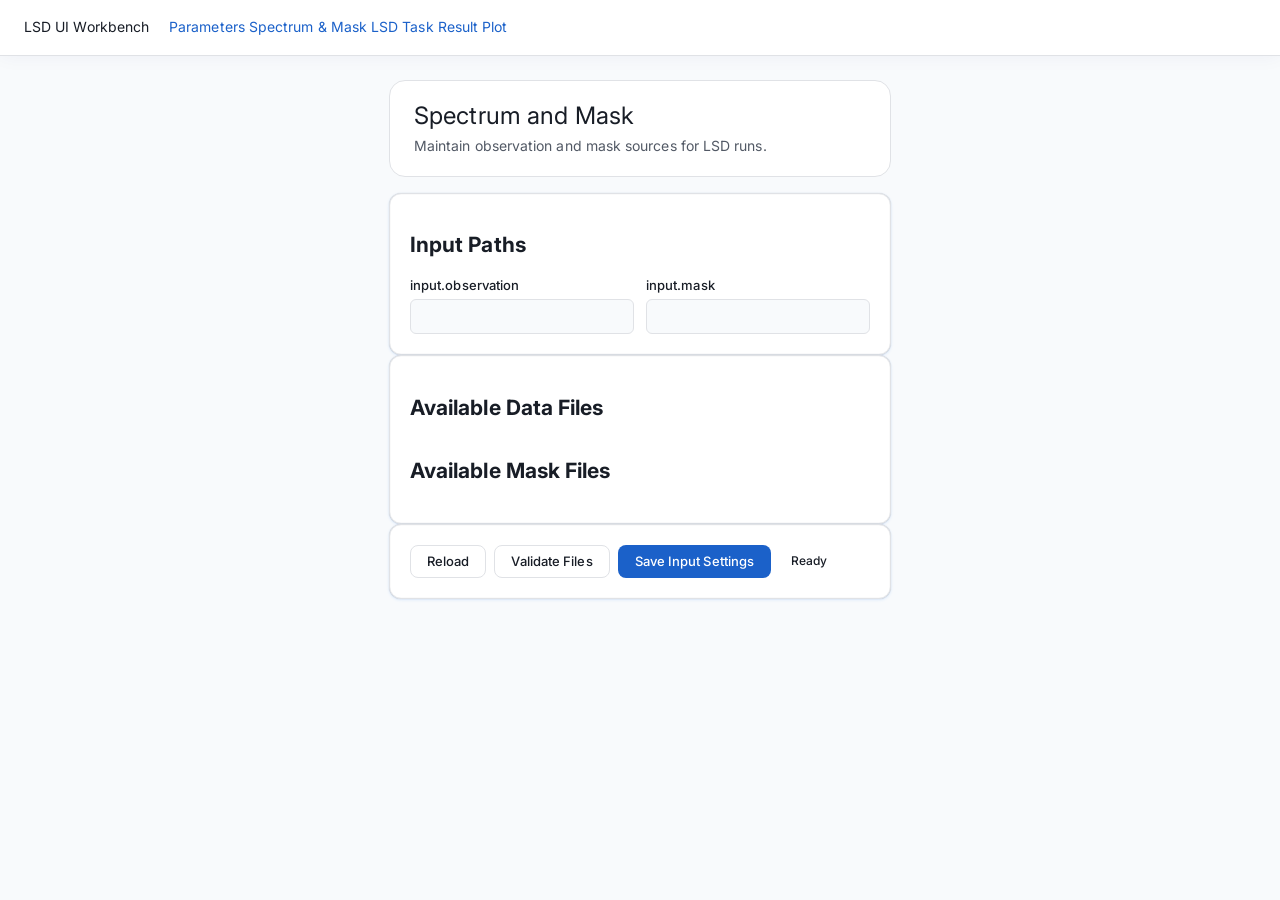
==== frontend/data.html @ bf509ae3 "Add LSD pipeline and runner implementation with web UI for configuration management - Created `pipel" ====
<!doctype html>
<html lang="en">
  <head>
    <meta charset="UTF-8" />
    <meta name="viewport" content="width=device-width, initial-scale=1.0" />
    <title>LSD UI - Spectrum and Mask</title>
    <link rel="preconnect" href="https://fonts.googleapis.com" />
    <link rel="preconnect" href="https://fonts.gstatic.com" crossorigin />
    <link href="https://fonts.googleapis.com/css2?family=Inter:wght@400;500;600;900&display=swap" rel="stylesheet" />
    <link rel="stylesheet" href="css/app.css" />
  </head>
  <body>
    <header class="app-header">
      <div class="header-inner">
        <div class="brand">LSD UI Workbench</div>
        <nav class="main-nav">
          <a class="nav-link" data-page="params" href="params.html">Parameters</a>
          <a class="nav-link" data-page="data" href="data.html">Spectrum & Mask</a>
          <a class="nav-link" data-page="task" href="task.html">LSD Task</a>
          <a class="nav-link" data-page="results" href="results.html">Result Plot</a>
        </nav>
      </div>
    </header>

    <main class="page">
      <section class="hero">
        <h1>Spectrum and Mask</h1>
        <p>Maintain observation and mask sources for LSD runs.</p>
      </section>

      <section class="card">
        <h2>Input Paths</h2>
        <div class="grid two">
          <label>input.observation <input id="input-observation" type="text" /></label>
          <label>input.mask <input id="input-mask" type="text" /></label>
        </div>
      </section>

      <section class="card">
        <h2>Available Data Files</h2>
        <div id="data-files-list" style="display: flex; flex-wrap: wrap; gap: 8px; margin-bottom: 15px;">
        </div>
        <h2>Available Mask Files</h2>
        <div id="mask-files-list" style="display: flex; flex-wrap: wrap; gap: 8px;">
        </div>
      </section>

      <section class="card">
        <div class="btn-row">
          <button class="btn secondary" id="btn-data-load">Reload</button>
          <button class="btn ghost" id="btn-validate">Validate Files</button>
          <button class="btn primary" id="btn-data-save">Save Input Settings</button>
          <span id="data-status" class="status">Ready</span>
        </div>
      </section>
    </main>

    <script src="js/common.js"></script>
    <script src="js/data.js"></script>
  </body>
</html>
---- frontend/css/app.css ----
/* =========================================================
   LSD UI Workbench — Airtable-Inspired Light Theme
   ========================================================= */

/* ── CSS Variables ────────────────────────────────────────── */
:root {
  --bg-base:       #ffffff;
  --bg-surface:    #f8fafc;
  --bg-card:       #ffffff;
  --border:        #e0e2e6;
  --text:          #181d26;
  --text-muted:    rgba(4, 14, 32, 0.69);
  --primary:       #1b61c9;
  --primary-hover: #1650a8;
  --primary-mid:   #254fad;
  --danger:        #b91c1c;
  --danger-bg:     #fef2f2;
  --danger-border: #fca5a5;
  --ok:            #006400;
  --warn:          #b45309;
  --header-h:      56px;

  --shadow-card: 0 0 1px rgba(0,0,0,0.18), 0 1px 3px rgba(45,127,249,0.14),
                 0 0 0 0.5px rgba(0,0,0,0.04) inset;
  --shadow-soft: 0 0 20px rgba(15,48,106,0.05);
}

/* ── Reset ────────────────────────────────────────────────── */
*, *::before, *::after { box-sizing: border-box; }

html { font-size: 14px; }

body {
  margin: 0;
  min-height: 100vh;
  color: var(--text);
  background: var(--bg-surface);
  font-family: "Inter", -apple-system, BlinkMacSystemFont, "Segoe UI", Roboto, sans-serif;
  line-height: 1.35;
  letter-spacing: 0.07px;
  -webkit-font-smoothing: antialiased;
  display: flex;
  flex-direction: column;
}

a { color: var(--primary); text-decoration: none; }
a:hover { text-decoration: underline; }

input, select, textarea, button { font: inherit; }

/* ── Header ───────────────────────────────────────────────── */
.app-header {
  position: sticky;
  top: 0;
  z-index: 100;
  height: var(--header-h);
  background: rgba(255,255,255,0.95);
  backdrop-filter: blur(10px);
  border-bottom: 1px solid var(--border);
  box-shadow: var(--shadow-soft);
}

.header-inner {
  max-width: 1280px;
  margin: 0 auto;
  height: 100%;
  padding: 0 24px;
  display: flex;
  align-items: center;
  gap: 20px;
}

.brand {
  display: flex;
  align-items: center;
  gap: 10px;
  white-space: nowrap;
  flex-shrink: 0;
}
.brand-icon { font-size: 18px; }
.brand-title {
  font-size: 14px;
  font-weight: 600;
  letter-spacing: 0.1px;
  line-height: 1.2;
}
.brand-sub {
  font-size: 11px;
  color: var(--text-muted);
  letter-spacing: 0.07px;
}

.docs-link {
  font-size: 12px;
  color: var(--text-muted);
  padding: 5px 10px;
  border: 1px solid var(--border);
  border-radius: 6px;
  white-space: nowrap;
  flex-shrink: 0;
  transition: color .15s, border-color .15s;
}
.docs-link:hover { color: var(--primary); border-color: var(--primary); text-decoration: none; }

/* ── Tab navigation ───────────────────────────────────────── */
.tab-nav {
  display: flex;
  flex: 1;
  justify-content: center;
}

.tab-btn {
  background: transparent;
  border: none;
  border-bottom: 2px solid transparent;
  color: var(--text-muted);
  cursor: pointer;
  font-size: 13px;
  font-weight: 500;
  padding: 0 18px;
  height: var(--header-h);
  transition: color .15s, border-color .15s;
  white-space: nowrap;
  letter-spacing: 0.07px;
}
.tab-btn:hover { color: var(--text); }
.tab-btn.active {
  color: var(--primary);
  border-bottom-color: var(--primary);
  font-weight: 600;
}

/* ── Main content ─────────────────────────────────────────── */
.app-main {
  flex: 1;
  max-width: 1280px;
  width: 100%;
  margin: 0 auto;
  padding: 24px 24px 40px;
}

/* ── Tab panels ───────────────────────────────────────────── */
.tab-panel { display: none; }
.tab-panel.active { display: block; }

/* ── Panel header ─────────────────────────────────────────── */
.panel-header {
  display: flex;
  align-items: center;
  justify-content: space-between;
  flex-wrap: wrap;
  gap: 12px;
  margin-bottom: 14px;
}
.panel-header h2 {
  font-size: 20px;
  font-weight: 500;
  letter-spacing: 0.1px;
  margin: 0;
}
.panel-actions {
  display: flex;
  gap: 8px;
  flex-wrap: wrap;
  align-items: center;
}

/* ── Status bar ───────────────────────────────────────────── */
.status-bar {
  min-height: 22px;
  font-size: 12px;
  letter-spacing: 0.07px;
  padding: 4px 10px;
  border-radius: 6px;
  margin-bottom: 14px;
  transition: background .2s, color .2s;
}
.status-bar.ok   { background: #dcfce7; color: var(--ok); }
.status-bar.warn { background: #fef9c3; color: var(--warn); }
.status-bar.error { background: var(--danger-bg); color: var(--danger); }

/* ── Buttons ──────────────────────────────────────────────── */
.btn {
  display: inline-flex;
  align-items: center;
  gap: 5px;
  border: 1px solid transparent;
  border-radius: 8px;
  padding: 7px 16px;
  cursor: pointer;
  font-size: 13px;
  font-weight: 500;
  letter-spacing: 0.08px;
  transition: opacity .15s, box-shadow .15s;
  white-space: nowrap;
}
.btn:hover { opacity: .88; }
.btn:active { opacity: .72; }

.btn-primary   { background: var(--primary); color: #fff; box-shadow: var(--shadow-card); }
.btn-secondary { background: #fff; color: var(--text); border-color: var(--border); box-shadow: var(--shadow-card); }
.btn-danger    { background: #fff; color: var(--danger); border-color: var(--danger-border); }
.btn-ghost     { background: transparent; color: var(--text-muted); border-color: transparent; }
.btn-sm        { padding: 4px 10px; font-size: 12px; border-radius: 6px; }

/* Legacy btn classes */
.btn.primary   { background: var(--primary); color: #fff; }
.btn.secondary { background: var(--bg-card); color: var(--text); border-color: var(--border); }
.btn.ghost     { background: transparent; color: var(--text); border-color: var(--border); }
.btn.danger    { background: var(--danger-bg); color: var(--danger); border-color: var(--danger-border); }

/* ── Card ─────────────────────────────────────────────────── */
.card {
  background: var(--bg-card);
  border: 1px solid var(--border);
  border-radius: 12px;
  padding: 20px;
  box-shadow: var(--shadow-card);
}
.card-title {
  font-size: 11px;
  font-weight: 600;
  letter-spacing: 0.12px;
  margin-bottom: 14px;
  color: var(--text-muted);
  text-transform: uppercase;
}

/* ── Accordion ────────────────────────────────────────────── */
.accordion-list { display: flex; flex-direction: column; gap: 8px; }

.accordion {
  background: var(--bg-card);
  border: 1px solid var(--border);
  border-radius: 12px;
  overflow: hidden;
  box-shadow: var(--shadow-card);
}

.accordion-header {
  display: flex;
  align-items: center;
  gap: 10px;
  padding: 12px 18px;
  cursor: pointer;
  user-select: none;
  transition: background .12s;
}
.accordion-header:hover { background: var(--bg-surface); }

.accordion-icon  { font-size: 15px; flex-shrink: 0; }
.accordion-label {
  flex: 1;
  font-size: 14px;
  font-weight: 500;
  letter-spacing: 0.07px;
}
.accordion-arrow {
  font-size: 10px;
  color: var(--text-muted);
  transition: transform .18s;
}
.accordion.open .accordion-arrow { transform: rotate(90deg); }

.accordion-body {
  display: none;
  padding: 6px 18px 18px;
  border-top: 1px solid var(--border);
}
.accordion.open .accordion-body { display: block; }

/* ── Field grid & rows ────────────────────────────────────── */
.field-grid {
  display: grid;
  grid-template-columns: repeat(auto-fill, minmax(260px, 1fr));
  gap: 14px 20px;
  padding-top: 10px;
}

.field-row { display: flex; flex-direction: column; gap: 5px; }
.field-row--full { grid-column: 1 / -1; }
.field-row--hidden { display: none !important; }

.field-subheader {
  grid-column: 1 / -1;
  font-size: 11px;
  font-weight: 600;
  letter-spacing: 0.12px;
  color: var(--text-muted);
  text-transform: uppercase;
  border-top: 1px solid var(--border);
  padding-top: 10px;
  margin-top: 2px;
}

.field-label {
  font-size: 12px;
  font-weight: 500;
  color: var(--text-muted);
  letter-spacing: 0.07px;
  display: flex;
  align-items: center;
  gap: 4px;
}

.field-input,
.field-select {
  border: 1px solid var(--border);
  border-radius: 6px;
  padding: 7px 10px;
  background: var(--bg-surface);
  color: var(--text);
  font-size: 13px;
  letter-spacing: 0.07px;
  outline: none;
  transition: border-color .15s, box-shadow .15s;
}
.field-input[type="number"] {
  text-align: right;
  font-family: "SF Mono", "Fira Mono", Consolas, monospace;
  color-scheme: light;
}
.field-input:focus,
.field-select:focus {
  border-color: var(--primary);
  box-shadow: 0 0 0 1.5px var(--primary);
}
.field-input:disabled,
.field-select:disabled { opacity: .42; cursor: not-allowed; }

.checkbox-label {
  display: flex;
  align-items: center;
  gap: 8px;
  font-size: 13px;
  font-weight: 400;
  cursor: pointer;
  margin-top: 4px;
}
.checkbox-label input[type="checkbox"] {
  width: 14px;
  height: 14px;
  flex-shrink: 0;
  accent-color: var(--primary);
  cursor: pointer;
}

/* ── Help tooltip (?) icon ───────────────────────────────── */
.param-help {
  display: inline-flex;
  align-items: center;
  justify-content: center;
  width: 14px;
  height: 14px;
  border-radius: 50%;
  background: var(--border);
  color: var(--text-muted);
  font-size: 9px;
  font-weight: 700;
  cursor: help;
  flex-shrink: 0;
  position: relative;
  transition: background .12s, color .12s;
  vertical-align: middle;
}
.param-help:hover { background: var(--primary); color: #fff; }

.param-help[data-tip]:hover::after {
  content: attr(data-tip);
  position: absolute;
  left: 50%;
  bottom: calc(100% + 6px);
  transform: translateX(-50%);
  background: #1a1f2e;
  color: #fff;
  font-size: 11px;
  font-weight: 400;
  letter-spacing: 0.07px;
  line-height: 1.45;
  padding: 7px 11px;
  border-radius: 6px;
  white-space: pre-wrap;
  max-width: 280px;
  width: max-content;
  z-index: 300;
  pointer-events: none;
  box-shadow: 0 4px 12px rgba(0,0,0,0.3);
}
.param-help[data-tip]:hover::before {
  content: '';
  position: absolute;
  left: 50%;
  bottom: calc(100% + 2px);
  transform: translateX(-50%);
  border: 4px solid transparent;
  border-top-color: #1a1f2e;
  z-index: 300;
  pointer-events: none;
}

/* ── JSON preview ─────────────────────────────────────────── */
.json-preview-wrap {
  margin-top: 16px;
  border: 1px solid var(--border);
  border-radius: 12px;
  overflow: hidden;
  background: var(--bg-card);
}
.json-preview-summary {
  padding: 9px 16px;
  font-size: 11px;
  font-weight: 600;
  color: var(--text-muted);
  cursor: pointer;
  letter-spacing: 0.12px;
  text-transform: uppercase;
  background: var(--bg-surface);
  user-select: none;
  list-style: none;
  display: flex;
  align-items: center;
  gap: 6px;
}
.json-preview-summary:hover { background: #eef2f7; }
.json-preview-summary::before { content: '▶'; font-size: 9px; transition: transform .15s; }
details[open] .json-preview-summary::before { transform: rotate(90deg); }

.json-preview {
  width: 100%;
  min-height: 160px;
  max-height: 360px;
  resize: vertical;
  border: none;
  border-top: 1px solid var(--border);
  padding: 12px 14px;
  background: #f4f6fa;
  font-family: "SF Mono", "Fira Mono", Consolas, monospace;
  font-size: 12px;
  line-height: 1.5;
  color: var(--text);
  outline: none;
}

/* ── File chips ───────────────────────────────────────────── */
.file-chip-list {
  display: flex;
  flex-wrap: wrap;
  gap: 6px;
  min-height: 24px;
}
.file-chip {
  background: var(--bg-surface);
  border: 1px solid var(--border);
  border-radius: 6px;
  padding: 4px 12px;
  font-size: 12px;
  cursor: pointer;
  transition: border-color .12s, color .12s;
  font-family: "SF Mono", "Fira Mono", Consolas, monospace;
}
.file-chip:hover { border-color: var(--primary); color: var(--primary); }

/* ── Task log panel ───────────────────────────────────────── */
.log-panel {
  min-height: 180px;
  max-height: 360px;
  overflow-y: auto;
  background: var(--bg-surface);
  border: 1px solid var(--border);
  border-radius: 8px;
  padding: 10px 12px;
  font-family: "SF Mono", "Fira Mono", Consolas, monospace;
  font-size: 12px;
  line-height: 1.6;
}
.log-panel p { margin: 0; }
.log-panel .log-error { color: var(--danger); }
.log-panel .log-ok    { color: var(--ok); }

/* ── Plot box ─────────────────────────────────────────────── */
.plot-box {
  border: 1px dashed var(--border);
  border-radius: 8px;
  padding: 6px;
  background: var(--bg-surface);
  min-height: 280px;
}
.plot-box svg { width: 100%; height: 280px; display: block; }

/* ── Footer ───────────────────────────────────────────────── */
.app-footer {
  background: var(--bg-card);
  border-top: 1px solid var(--border);
  padding: 10px 24px;
  display: flex;
  gap: 10px;
  align-items: center;
  font-size: 11px;
  color: var(--text-muted);
  letter-spacing: 0.07px;
}
.app-footer a { color: var(--text-muted); }
.app-footer a:hover { color: var(--primary); }
.sep { opacity: 0.4; }

/* ── Legacy multi-page compat ─────────────────────────────── */
.page {
  max-width: 1180px;
  margin: 0 auto;
  padding: 24px 24px 32px;
}
.hero {
  background: var(--bg-card);
  border: 1px solid var(--border);
  border-radius: 16px;
  padding: 20px 24px;
  margin-bottom: 16px;
}
.hero h1 { margin: 0 0 6px; font-size: 24px; font-weight: 400; line-height: 1.25; letter-spacing: 0.12px; }
.hero p { margin: 0; color: var(--text-muted); font-size: 14px; letter-spacing: 0.07px; }
.btn-row { display: flex; gap: 8px; flex-wrap: wrap; align-items: center; }
.status {
  padding: 4px 12px;
  border-radius: 999px;
  font-size: 12px;
  font-weight: 500;
}
.status.ok      { background: #dcfce7; color: var(--ok); }
.status.warn    { background: #fef9c3; color: var(--warn); }
.status.error   { background: var(--danger-bg); color: var(--danger); }
.status.running { background: #dbeafe; color: var(--primary); }
.log {
  min-height: 160px; max-height: 280px; overflow: auto;
  border: 1px solid var(--border); border-radius: 8px;
  background: var(--bg-surface); padding: 10px 12px;
  font-family: "SF Mono", "Fira Mono", Consolas, monospace;
  font-size: 12px; line-height: 1.55;
}
.log p { margin: 0; }
.grid { display: grid; gap: 12px; }
.grid.two { grid-template-columns: repeat(2, minmax(0, 1fr)); }
label { display: flex; flex-direction: column; gap: 4px; font-size: 13px; font-weight: 500; }
input[type="text"], input[type="number"], select {
  border: 1px solid var(--border); border-radius: 6px; padding: 8px 10px;
  background: var(--bg-surface); color: var(--text); font-size: 13px; outline: none;
  transition: border-color .15s;
}
input:focus, select:focus { border-color: var(--primary); }

/* ── Responsive ───────────────────────────────────────────── */
@media (max-width: 860px) {
  .header-inner { padding: 0 14px; gap: 10px; }
  .brand-sub { display: none; }
  .tab-btn { padding: 0 12px; font-size: 12px; }
  .app-main { padding: 16px 14px 32px; }
  .field-grid { grid-template-columns: 1fr; }
}
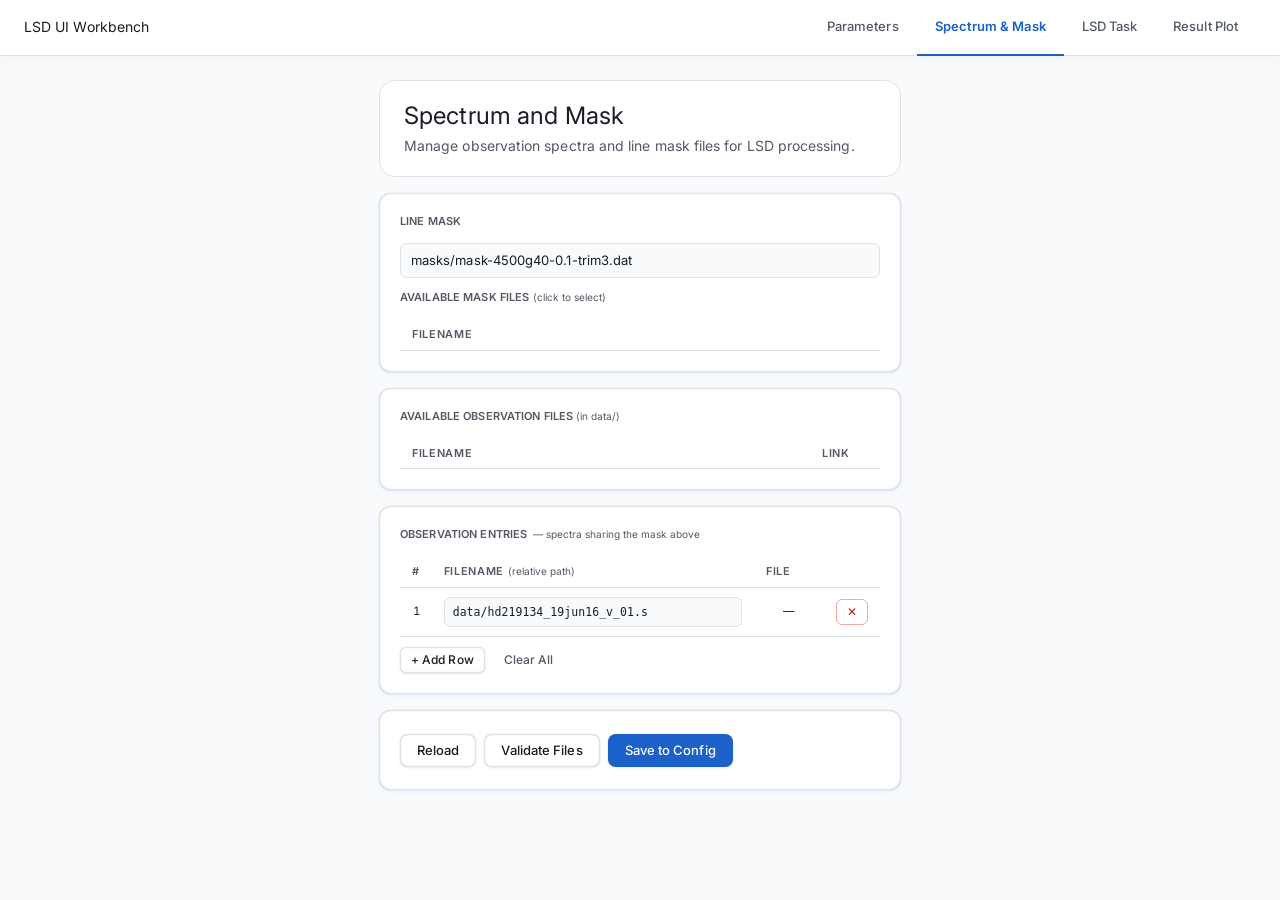
==== commit 6e198bbc: "前端优化" ====
--- a/frontend/data.html
+++ b/frontend/data.html
@@ -15,7 +15,7 @@
         <div class="brand">LSD UI Workbench</div>
         <nav class="main-nav">
           <a class="nav-link" data-page="params" href="params.html">Parameters</a>
-          <a class="nav-link" data-page="data" href="data.html">Spectrum & Mask</a>
+          <a class="nav-link active" data-page="data" href="data.html">Spectrum & Mask</a>
           <a class="nav-link" data-page="task" href="task.html">LSD Task</a>
           <a class="nav-link" data-page="results" href="results.html">Result Plot</a>
         </nav>
@@ -25,32 +25,66 @@
     <main class="page">
       <section class="hero">
         <h1>Spectrum and Mask</h1>
-        <p>Maintain observation and mask sources for LSD runs.</p>
+        <p>Manage observation spectra and line mask files for LSD processing.</p>
       </section>
 
-      <section class="card">
-        <h2>Input Paths</h2>
-        <div class="grid two">
-          <label>input.observation <input id="input-observation" type="text" /></label>
-          <label>input.mask <input id="input-mask" type="text" /></label>
+      <!-- ── Mask Selection Card ────────────────────────────────── -->
+      <section class="card" style="margin-bottom:16px">
+        <div class="card-title">Line Mask</div>
+        <div style="display:flex;align-items:center;gap:10px;margin-bottom:12px">
+          <input id="input-mask" type="text" class="field-input" style="flex:1" placeholder="masks/mask-xxx.dat" spellcheck="false" />
         </div>
+        <div class="card-title" style="margin-top:4px">Available Mask Files <span class="hint">(click to select)</span></div>
+        <table class="data-table" id="mask-file-table">
+          <thead><tr><th>Filename</th><th style="width:5rem"></th></tr></thead>
+          <tbody id="mask-file-tbody"></tbody>
+        </table>
+        <p id="mask-no-files" class="no-files-msg" style="display:none">No mask files found in <code>masks/</code></p>
       </section>
 
-      <section class="card">
-        <h2>Available Data Files</h2>
-        <div id="data-files-list" style="display: flex; flex-wrap: wrap; gap: 8px; margin-bottom: 15px;">
-        </div>
-        <h2>Available Mask Files</h2>
-        <div id="mask-files-list" style="display: flex; flex-wrap: wrap; gap: 8px;">
-        </div>
+      <!-- ── Available Data Files Card ──────────────────────────── -->
+      <section class="card" style="margin-bottom:16px">
+        <div class="card-title">Available Observation Files <span class="hint">(in data/)</span></div>
+        <table class="data-table" id="data-file-table">
+          <thead><tr><th>Filename</th><th style="width:5rem">Link</th></tr></thead>
+          <tbody id="data-file-tbody"></tbody>
+        </table>
+        <p id="data-no-files" class="no-files-msg" style="display:none">No files found in <code>data/</code></p>
       </section>
 
+      <!-- ── Observation Entries Editor ──────────────────────────── -->
+      <section class="card" style="margin-bottom:16px">
+        <div class="card-title">Observation Entries
+          <span class="hint" style="text-transform:none;font-weight:400">&nbsp;— spectra sharing the mask above</span>
+        </div>
+        <div class="obs-table-wrap">
+          <table class="data-table obs-entry-table">
+            <thead>
+              <tr>
+                <th style="width:2.2rem">#</th>
+                <th>Filename <span class="hint">(relative path)</span></th>
+                <th style="width:5rem">File</th>
+                <th style="width:3rem"></th>
+              </tr>
+            </thead>
+            <tbody id="obs-entries-tbody"></tbody>
+          </table>
+        </div>
+        <p id="obs-no-entries" class="no-files-msg">No observation entries. Click <strong>＋ Link</strong> on a data file or <strong>Add Row</strong> below.</p>
+        <div class="btn-row" style="margin-top:10px">
+          <button class="btn btn-secondary btn-sm" id="btn-obs-add">+ Add Row</button>
+          <button class="btn btn-ghost btn-sm" id="btn-obs-clear">Clear All</button>
+        </div>
+        <datalist id="obs-file-datalist"></datalist>
+      </section>
+
+      <!-- ── Actions Bar ────────────────────────────────────────── -->
       <section class="card">
         <div class="btn-row">
-          <button class="btn secondary" id="btn-data-load">Reload</button>
-          <button class="btn ghost" id="btn-validate">Validate Files</button>
-          <button class="btn primary" id="btn-data-save">Save Input Settings</button>
-          <span id="data-status" class="status">Ready</span>
+          <button class="btn btn-secondary" id="btn-data-load">Reload</button>
+          <button class="btn btn-secondary" id="btn-validate">Validate Files</button>
+          <button class="btn btn-primary" id="btn-data-save">Save to Config</button>
+          <span id="data-status" class="status-bar"></span>
         </div>
       </section>
     </main>
--- a/frontend/css/app.css
+++ b/frontend/css/app.css
@@ -504,6 +504,32 @@
 .sep { opacity: 0.4; }
 
 /* ── Legacy multi-page compat ─────────────────────────────── */
+.main-nav {
+  display: flex;
+  gap: 0;
+  margin-left: auto;
+}
+.nav-link {
+  display: inline-flex;
+  align-items: center;
+  height: var(--header-h);
+  padding: 0 18px;
+  font-size: 13px;
+  font-weight: 500;
+  color: var(--text-muted);
+  text-decoration: none;
+  border-bottom: 2px solid transparent;
+  transition: color .15s, border-color .15s;
+  letter-spacing: 0.07px;
+  white-space: nowrap;
+}
+.nav-link:hover { color: var(--text); text-decoration: none; }
+.nav-link.active {
+  color: var(--primary);
+  border-bottom-color: var(--primary);
+  font-weight: 600;
+}
+
 .page {
   max-width: 1180px;
   margin: 0 auto;
@@ -556,3 +582,107 @@
   .field-grid { grid-template-columns: 1fr; }
 }
 
+
+/* ── Data table ───────────────────────────────────────────── */
+.data-table {
+  width: 100%;
+  border-collapse: collapse;
+  font-size: .875rem;
+}
+.data-table th {
+  color: var(--text-muted);
+  font-weight: 600;
+  padding: 8px 12px;
+  text-align: left;
+  border-bottom: 1px solid var(--border);
+  font-size: .78rem;
+  text-transform: uppercase;
+  letter-spacing: 0.06em;
+}
+.data-table td {
+  padding: 9px 12px;
+  border-bottom: 1px solid var(--border);
+  color: var(--text);
+  font-size: .82rem;
+}
+.data-table td code {
+  font-family: "SF Mono", "Fira Mono", Consolas, monospace;
+  font-size: .82rem;
+  background: none;
+  padding: 0;
+}
+.data-table tr:hover td { background: var(--bg-surface); }
+.data-table tbody:empty + .no-files-msg { display: block; }
+
+/* ── Observation entries table ───────────────────────────── */
+.obs-table-wrap { overflow-x: auto; }
+.obs-entry-table { min-width: 480px; }
+.obs-entry-table .field-input {
+  padding: 5px 8px;
+  font-size: .82rem;
+  height: 30px;
+}
+.obs-entry-table .obs-fn {
+  min-width: 200px;
+  width: 100%;
+  font-family: "SF Mono", "Fira Mono", Consolas, monospace;
+}
+.obs-row-num {
+  color: var(--text-muted);
+  font-variant-numeric: tabular-nums;
+  text-align: right;
+  padding-right: 6px;
+  font-size: .78rem;
+  user-select: none;
+}
+.obs-file-status {
+  font-size: 1rem;
+  text-align: center;
+  cursor: default;
+  min-width: 3rem;
+}
+.obs-file-ok      { color: var(--ok); }
+.obs-file-missing { color: var(--danger); }
+.obs-file-unknown { color: var(--text-muted); }
+
+.no-files-msg {
+  font-size: 12px;
+  color: var(--text-muted);
+  padding: 12px 0;
+}
+.no-files-msg code {
+  font-family: "SF Mono", "Fira Mono", Consolas, monospace;
+  background: var(--bg-surface);
+  padding: 1px 5px;
+  border-radius: 3px;
+}
+.hint {
+  font-size: .72rem;
+  color: var(--text-muted);
+  font-weight: 400;
+  text-transform: none;
+  letter-spacing: 0;
+}
+
+/* ── Spectrum Viewer ──────────────────────────────────────── */
+.sv-toolbar {
+  display: flex;
+  align-items: flex-end;
+  gap: 12px;
+  flex-wrap: wrap;
+  margin-bottom: 16px;
+}
+.sv-toolbar .field-row {
+  display: flex;
+  flex-direction: column;
+  gap: 4px;
+  min-width: 260px;
+}
+.sv-plot-frame {
+  width: 100%;
+  border: 1px solid var(--border);
+  border-radius: 12px;
+  background: var(--bg-base);
+  min-height: 740px;
+}
+.card--plot-frame { padding: 12px; }
